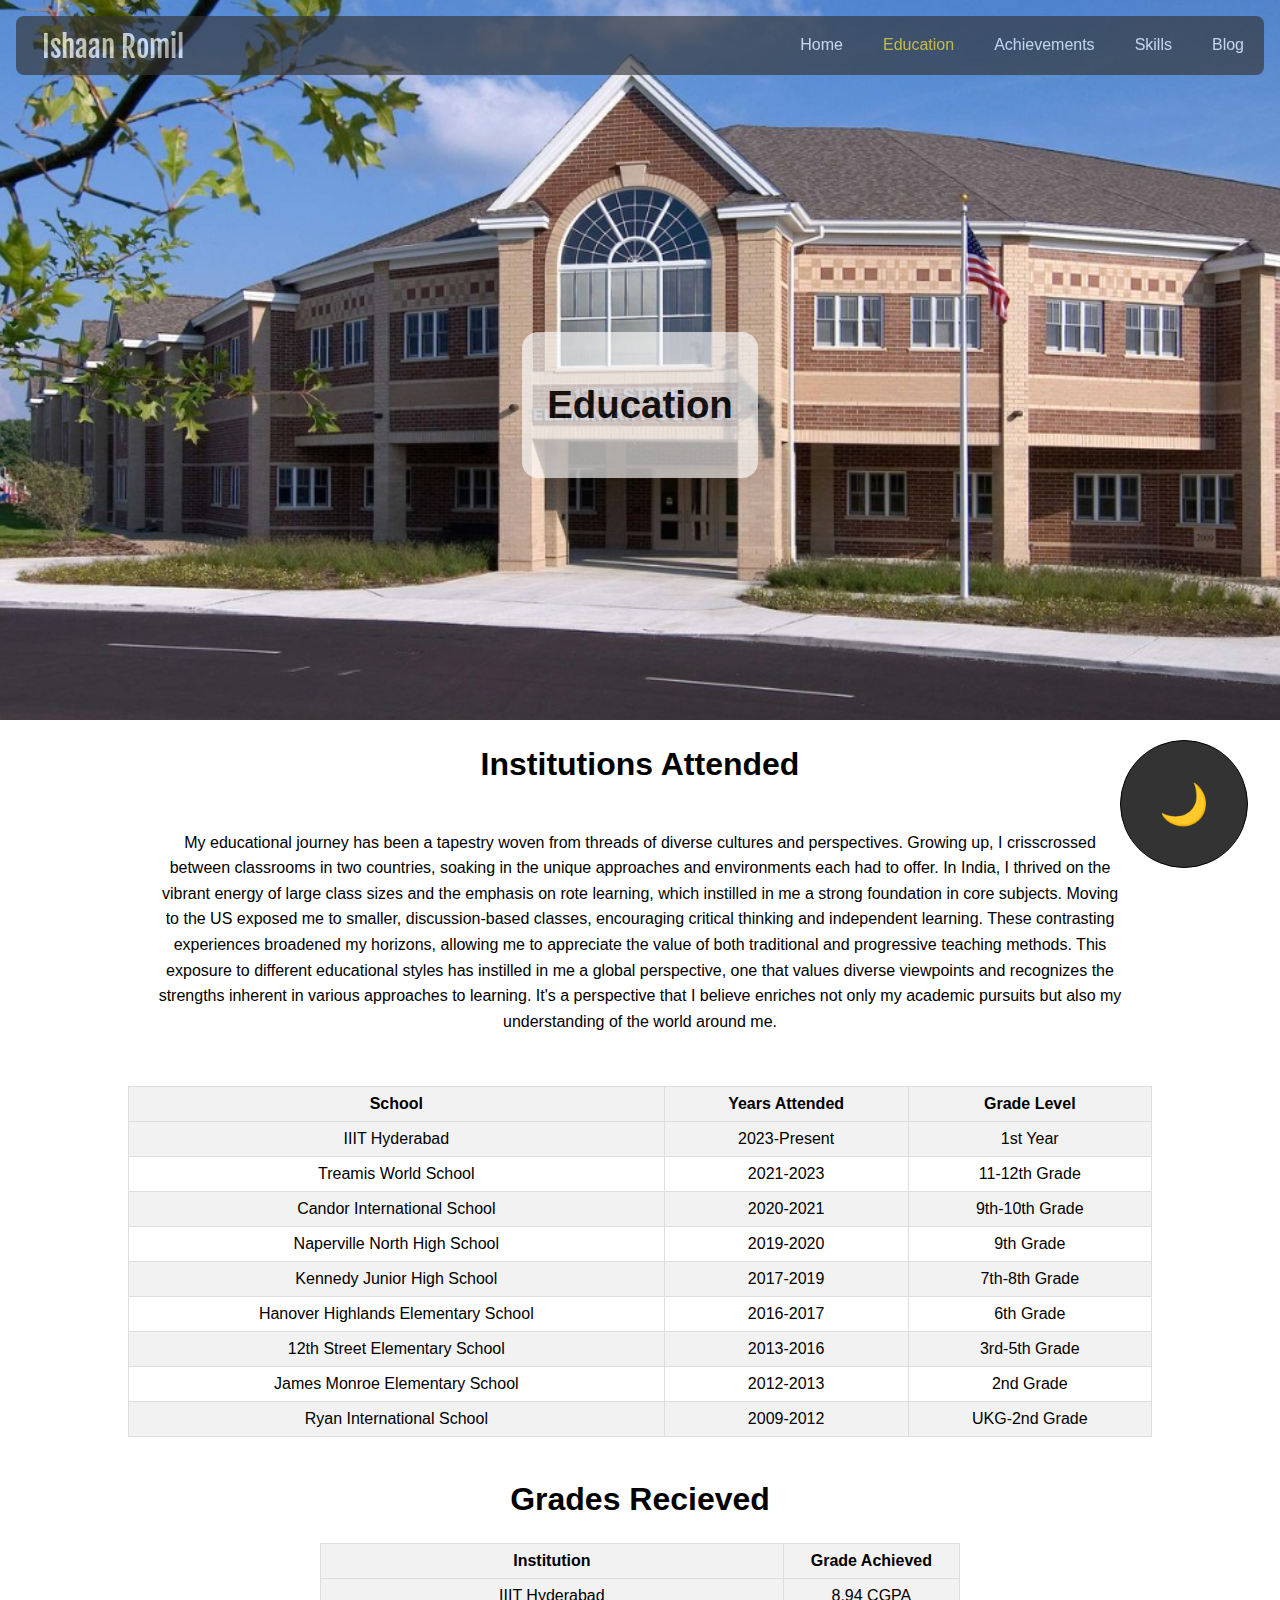
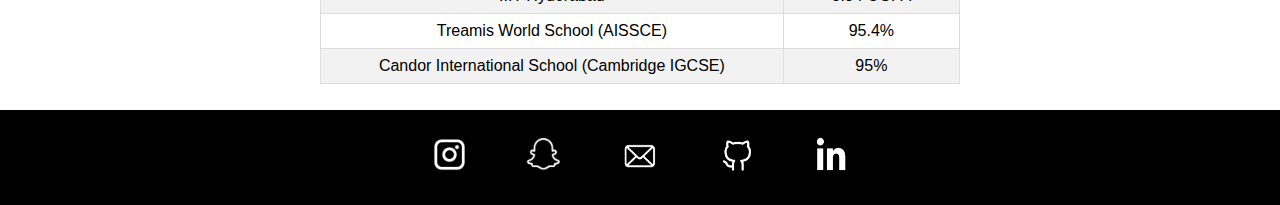
==== edu.html @ 40a2390b "upload files" ====
<!DOCTYPE html>
<html>
<head>
    <title>Ishaan Romil</title>
    <link href="style.css" rel="stylesheet" type="text/css">
    <link rel="stylesheet" href="https://fonts.googleapis.com/css2?family=Fjalla+One">
    <link rel="icon" type="image/x-icon" href="memoji.png">
    <meta charset="UTF-8">
    <style>
        #containeredu {
            min-height: 80vh;
            display: flex;
            flex-direction: column;
            align-items: center;
            justify-content: center;
            background-image: URL(homebanner/schools/IIIT-Hyderabad.jpg);
            background-size: cover;
            background-repeat: no-repeat;
            background-position: center;
            position: relative;
            transition: background-image 0.5s ease;
        }
        @media screen and (max-width: 1000px) {
            #containeredu {
                min-height: 50vw; 
            }
        }
    </style>

</head>
<body>
    <div id="containeredu">
        <div id="header">
            <ul id="header">
                <li id="logo">Ishaan Romil</a></li>
                <li><a href="blog.html" target="_blank">Blog</a></li>
                <li><a href="skills.html">Skills</a></li>
                <li><a href="achievements.html">Achievements</a></li>
                <li><a href="edu.html" style="color:gold;">Education</a></li>
                <li><a href="index.html">Home</a></li>
                
            </ul>
        </div>
        <div id="center-box">
            <h1>Education</h1>
        </div>
    </div>
    <div id = "edu-text">
        <h1>Institutions Attended</h1>
        <p>My educational journey has been a tapestry woven from threads of diverse cultures 
        and perspectives. Growing up, I crisscrossed between classrooms in two countries, 
        soaking in the unique approaches and environments each had to offer. 
        In India, I thrived on the vibrant energy of large class sizes and the emphasis on 
        rote learning, which instilled in me a strong foundation in core subjects.
        Moving to the US exposed me to smaller, discussion-based classes, encouraging critical 
        thinking and independent learning. These contrasting experiences broadened my horizons, 
        allowing me to appreciate the value of both traditional and progressive teaching methods. 
        This exposure to different educational styles has instilled in me a global perspective, 
        one that values diverse viewpoints and recognizes the strengths inherent in various approaches 
        to learning. It's a perspective that I believe enriches not only my academic pursuits but 
        also my understanding of the world around me.</p>
    </div>
    <div id="education-table">
        <table>
            <tr>
                <th>School</th>
                <th>Years Attended</th>
                <th>Grade Level</th>
            </tr>
            <tr>
                <td>IIIT Hyderabad</td>
                <td>2023-Present</td>
                <td>1st Year</td>
            </tr>
            <tr>
                <td>Treamis World School</td>
                <td>2021-2023</td>
                <td>11-12th Grade</td>
            </tr>
            <tr>
                <td>Candor International School</td>
                <td>2020-2021</td>
                <td>9th-10th Grade</td>
            </tr>
            <tr>
                <td>Naperville North High School</td>
                <td>2019-2020</td>
                <td>9th Grade</td>
            </tr>
            <tr>
                <td>Kennedy Junior High School</td>
                <td>2017-2019</td>
                <td>7th-8th Grade</td>
            </tr>
            <tr>
                <td>Hanover Highlands Elementary School</td>
                <td>2016-2017</td>
                <td>6th Grade</td>
            </tr>
            <tr>
                <td>12th Street Elementary School</td>
                <td>2013-2016</td>
                <td>3rd-5th Grade</td>
            </tr>
            <tr>
                <td>James Monroe Elementary School</td>
                <td>2012-2013</td>
                <td>2nd Grade</td>
            </tr>
            <tr>
                <td>Ryan International School</td>
                <td>2009-2012</td>
                <td>UKG-2nd Grade</td>
            </tr>
        </table>
    </div>
    <div>
        <h1 style = "text-align: center;">Grades Recieved</h1>
        <table id="education-table2">
            <tr>
                <th>Institution</th>
                <th>Grade Achieved</th>
            </tr>
            <tr>
                <td>IIIT Hyderabad</td>
                <td>8.94 CGPA</td>
            </tr>
            <tr>
                <td>Treamis World School (AISSCE)</td>
                <td>95.4%</td>
            </tr>
            <tr>
                <td>Candor International School (Cambridge IGCSE)</td>
                <td>95%</td>
            </tr>
        </table>
    </div>
    <div>
        <button id="dark-mode-toggle"></button>
    </div>
    <div id="footer">
        <div class="footer-logo">
            <a href="https://www.instagram.com/ishaan_romil/" target="_blank"><img src="insta.png" alt="Instagram"></a>
        </div>
        <div class="footer-logo">
            <a href="https://t.snapchat.com/NxteoW6p" target="_blank"><img src="snap.png" alt="Snapchat"></a>
        </div>
        <div class="footer-logo">
            <a href="https://mailto:ishaan.romil@gmail.com" target="_blank"></a><img src="mail.png" alt="Email"></a>
        </div>
        <div class="footer-logo">
            <a href="https://github.com/Fane1824" target="_blank"><img src="github.png" alt="GitHub"></a>
        </div>
        <div class="footer-logo">
            <a href="https://www.linkedin.com/in/ishaan-romil/" target="_blank"><img src="linkedin.png" alt="LinkedIn"></a>
        </div>
    </div>
    <script src="script.js"></script>
    <script>const page2Images = ["homebanner/schools/eleschool.png", "homebanner/schools/candor.jpg", "homebanner/schools/IIIT-Hyderabad.jpg"];
        changeBackground("containeredu", page2Images);</script>
</body>
</html>
---- style.css ----
body {
    background-color: var(--primary-color);
    color: var(--secondary-color);
    margin: 0;
    padding: 0;
    font-family: 'Gill Sans', 'Gill Sans MT', Calibri, 'Trebuchet MS', sans-serif;
}

#container {
    min-height: 80vh;
    display: flex;
    flex-direction: column;
    align-items: center;
    justify-content: center;
    background-image: url(https://www.metoffice.gov.uk/binaries/content/gallery/metofficegovuk/hero-images/weather/cloud/cumulus-cloud.jpg/cumulus-cloud.jpg/metofficegovuk%3AheroXXLarge);
    background-size: cover;
    background-repeat: no-repeat;
    background-position: center;
    position: relative;
}


#header ul {
    list-style-type: none;
    margin: 0;
    padding: 0;
    overflow: hidden;
}

#header li {
    float: right;
}

#header {
    width: calc(100% - 2.5vw); 
    background-color: #333333;
    opacity: 0.8;
    position: fixed;
    top: 1.25vw; 
    left: 1.25vw; 
    right:1.25vw;
    z-index: 1;
    border-radius: 0.625vw; 
}

#header a {
    display: block;
    color: white;
    text-align: center;
    padding: 1.5625vw; 
    text-decoration: none;
    font-size: 1.25vw;
}

#logo {
    display: block;
    color: white;
    text-align: center;
    float: left !important;
    padding: 0.78125vw; 
    padding-top: 1vw;
    text-decoration: none;   
    font-family:'Fjalla One', sans-serif; 
    font-size: 2.25vw;
    margin-left: 1.25vw;
}

li a:hover {
    background-color: #111111;
}

#center-box {
    background-color: rgba(255, 255, 255, 0.8);
    opacity: 80%;
    padding: 2vw; 
    font-size: 1.5vw; 
    border-radius: 1.25vw; 
    text-align: center;
    margin-top: 10vh; 
}

#center-box2 {
    background-color: rgba(255, 255, 255, 0.8);
    padding-top: 1vw; 
    padding-bottom: 1vw;
    padding-left: 5vw;
    padding-right: 5vw;
    font-size: 1.5vw; 
    border-radius: 1.25vw;
    text-align: center;
    margin-top: 10vh; 
}

#line1 {
    font-size: 2vw; 
}

#line2 {
    font-size: 1.5vw; 
}

#biography {
    display: flex;
    align-items: center;
    justify-content: center;
    margin-top: 2vw; 
}

#image-container {
    margin-right: 3.9vw; 
    margin-left: 1.95vw;
}

#image-container img {
    max-width: 100%;
    height: auto;
    border-radius: 50%;
    margin: 1vw; 
}

#bio-text {
    max-width: 42vw;
}

#bio-text p {
    font-size: 1.5vw; 
    line-height: 1.6;
}

#footer {
    background-color: #000;
    padding: 2vw 0;
    text-align: center;
}

.footer-logo {
    display: inline-block;
    margin: 0 2vw; 
}

.footer-logo img {
    width: 3.125vw; 
    height: 3.125vw; 
}

/* education */

#education-table {
    margin-top: 2vw;
}

#education-table2 {
    width: 50vw; 
    margin-top: 2vw;
    margin-bottom: 2vw; 
}

table {
    width: 80vw; 
    border-collapse: collapse;
    margin: 0 auto;
    margin-bottom: 3.4375vw; 
}

th, td {
    border: 0.0625vw solid #dddddd; 
    padding: 0.625vw;
    text-align: center;
}

th {
    background-color: #f2f2f2;
}

tr:nth-child(even) {
    background-color: #f2f2f2;
}

tr:hover {
    background-color: #dddddd;
}

#edu-text {
    width: 80vw; 
    margin: 2vw auto;
    text-align: center;
}

#edu-text p {
    background-color: var(--primary-color);
    padding: 2vw;
    border-radius: 0.625vw; 
    font-size: 1.25vw;
    line-height: 1.6;
}

/* skills */

#skill-section {
    padding: 2vw 0; 
    text-align: center;
}

#skill-section h1 {
    font-size: 2.25vw; 
    margin-bottom: 1.25vw; 
}

#skill-content {
    display: flex;
    justify-content: center;
}

#skill-table {
    width: 50vw;
    align-items: center;
}

#skill-table table {
    width: 90%;
    border-collapse: collapse;
}

#skill-table th, #skill-table td {
    padding: 1vw; 
    border: 0.1vw solid #ddd;
}

#skill-paragraph {
    width: 50vw; 
    padding: 0 2vw; 
    margin-top: 5vw; 
}

#skill-paragraph p {
    font-size: 1.5vw; 
    line-height: 1.6;
}

#programming-skills {
    text-align: center;
    margin-bottom: 3.125vh; 
}

#skill-boxes {
    display: inline-block;
}

.skill-box {
    display: inline-block;
    border: 0.1vw solid #ccc; 
    border-radius: 0.3125vw;
    padding: 0.3125vw 0.625vw; 
    margin: 0 1.25vw;
    background-color: #f2f2f2; 
    color: black;
    color: var(--secondary-color);
}

#see-more {
    text-align: center;
    margin-top: 1.25vh; 
    margin-bottom: 3.125vh; 
}

#see-more h1 {
    margin-bottom: 0.625vh; 
}

#see-more button {
    display: inline-block;
    border: 0.1vw solid #ccc;
    border-radius: 0.3125vw;
    padding: 0.3125vw 0.625vw;
    margin-top: 1.25vw; 
    background-color: #f2f2f2; 
    color: var(--secondarys-color);
    cursor: pointer;
    transition: background-color 0.3s;
}

#see-more button:hover {
    background-color: #e0e0e0; 
}

/* blog */

#blog-section {
    margin-top: 1.25vh; 
}

.blog-container {
    display: flex;
    justify-content: space-between;
}

#blog-link-format {
    text-align: center;
    max-width:40vw;
    font-size:2.5vw;
    margin-bottom:5vw;
    margin:5vw;
}

#blog-link-format a {
    color:var(--secondary-color);
    text-decoration:none;
}

.like-comment-section {
    margin-top: 1.25vw; 
}

.like-button {
    padding: 0.3125vw 0.625vw; 
    background-color: #007bff;
    color: white;
    border: none;
    border-radius: 0.3125vw; 
    cursor: pointer;
}

.like-counter {
    margin-left: 0.625vw; 
}

.like-button.liked {
    background-color: #808080;
}

/* darkmode & color formatting */

.dark-mode #header {
    background-color: #111; 
}

.dark-mode #center-box {
    background-color: #000; 
}

.dark-mode #center-box2 {
    background-color: rgba(0, 0, 0, 0.5);
}

:root {
    --primary-color: white;
    --secondary-color: black;
    --tertiary-color:#f2f2f2;
}

.dark-mode {
    --primary-color: #222;
    --secondary-color: white;
    --tertiary-color: #f2f2f2;
}

.dark-mode th, td {
    border: 1px solid #dddddd; 
    padding: 8px;
    text-align: center;
}

.dark-mode th {
    background-color: #444444; 
    color: white; 
}

.dark-mode tr:nth-child(even) {
    background-color: #333333;
    color: white; 
}

.dark-mode tr:hover {
    background-color: #555555; 
}

.dark-mode .skill-box {
    background-color: #444444;
}

.dark-mode #see-more button {
    background-color: #444444;
}

#dark-mode-toggle {
    position: fixed;
    bottom: 2.5vw; 
    right: 2.5vw; 
    background-color: rgba(0, 0, 0, 0.8);
    color: black;
    width: 10vw; 
    height: 10vw; 
    border: 0.1vw solid black; 
    border-radius: 50%;
    display: flex;
    justify-content: center;
    align-items: center;
    font-size: 3.125vw;
    cursor: pointer;
    z-index: 1000; 
    box-shadow: none;
}

/* for mobile */

@media screen and (max-width: 1000px) {
    #container {
        min-height: 50vw; 
    }
    #header a {
        font-size: 3.5vw;
    }
    #logo {
        font-size: 3.5vw;
    }
    #biography {
        display: inline;
        justify-content: center;
        align-items: center;
    }

    #image-container {
        margin-top:5vw;
        margin-left: 30vw;
        margin-bottom: 5vw;
    }
    
    #image-container img {
        margin:5vw;
        max-width: 100%;
        height: 70vw;
        border-radius: 50%;
        align-items: center;
        align-content: center;
        margin: 1vw; 
    }

    #bio-text h1, h3 {
        text-align: center;
    }
    
    #bio-text p {
        text-align: center;
        font-size: 1.5vw; 
        line-height: 1.6;
        max-width:80vw;
    }
    #bio-text {
        margin-left: 10vw;
        max-width: 80vw; 
    }
    #skill-table {
        margin-left: 10vw;
        width:80vw;
    }
    #skill-table td, th {
        font-size: 2.5vw;
    }
    #skill-paragraph p{
        font-size: 3vw;
        margin-left:10vw;
        width:80vw;
    }
    #skill-content {
        display:inline;
    }
    .skill-box {
        font-size: 4vw;
    }
    #see-more button {
        font-size: 4vw;
    }
    .footer-logo img {
        width: 5vw;
        height: 5vw;  
    }
    
    table {
        font-size: 2.5vw;
    }

    .like-button {
        font-size: 2.5vw;
    }

    .like-counter {
        font-size: 2.5vw;
    }

    #line1 {
        font-size: 6vw;
    }
    
    #line2 {
        font-size: 4vw;
    }
}
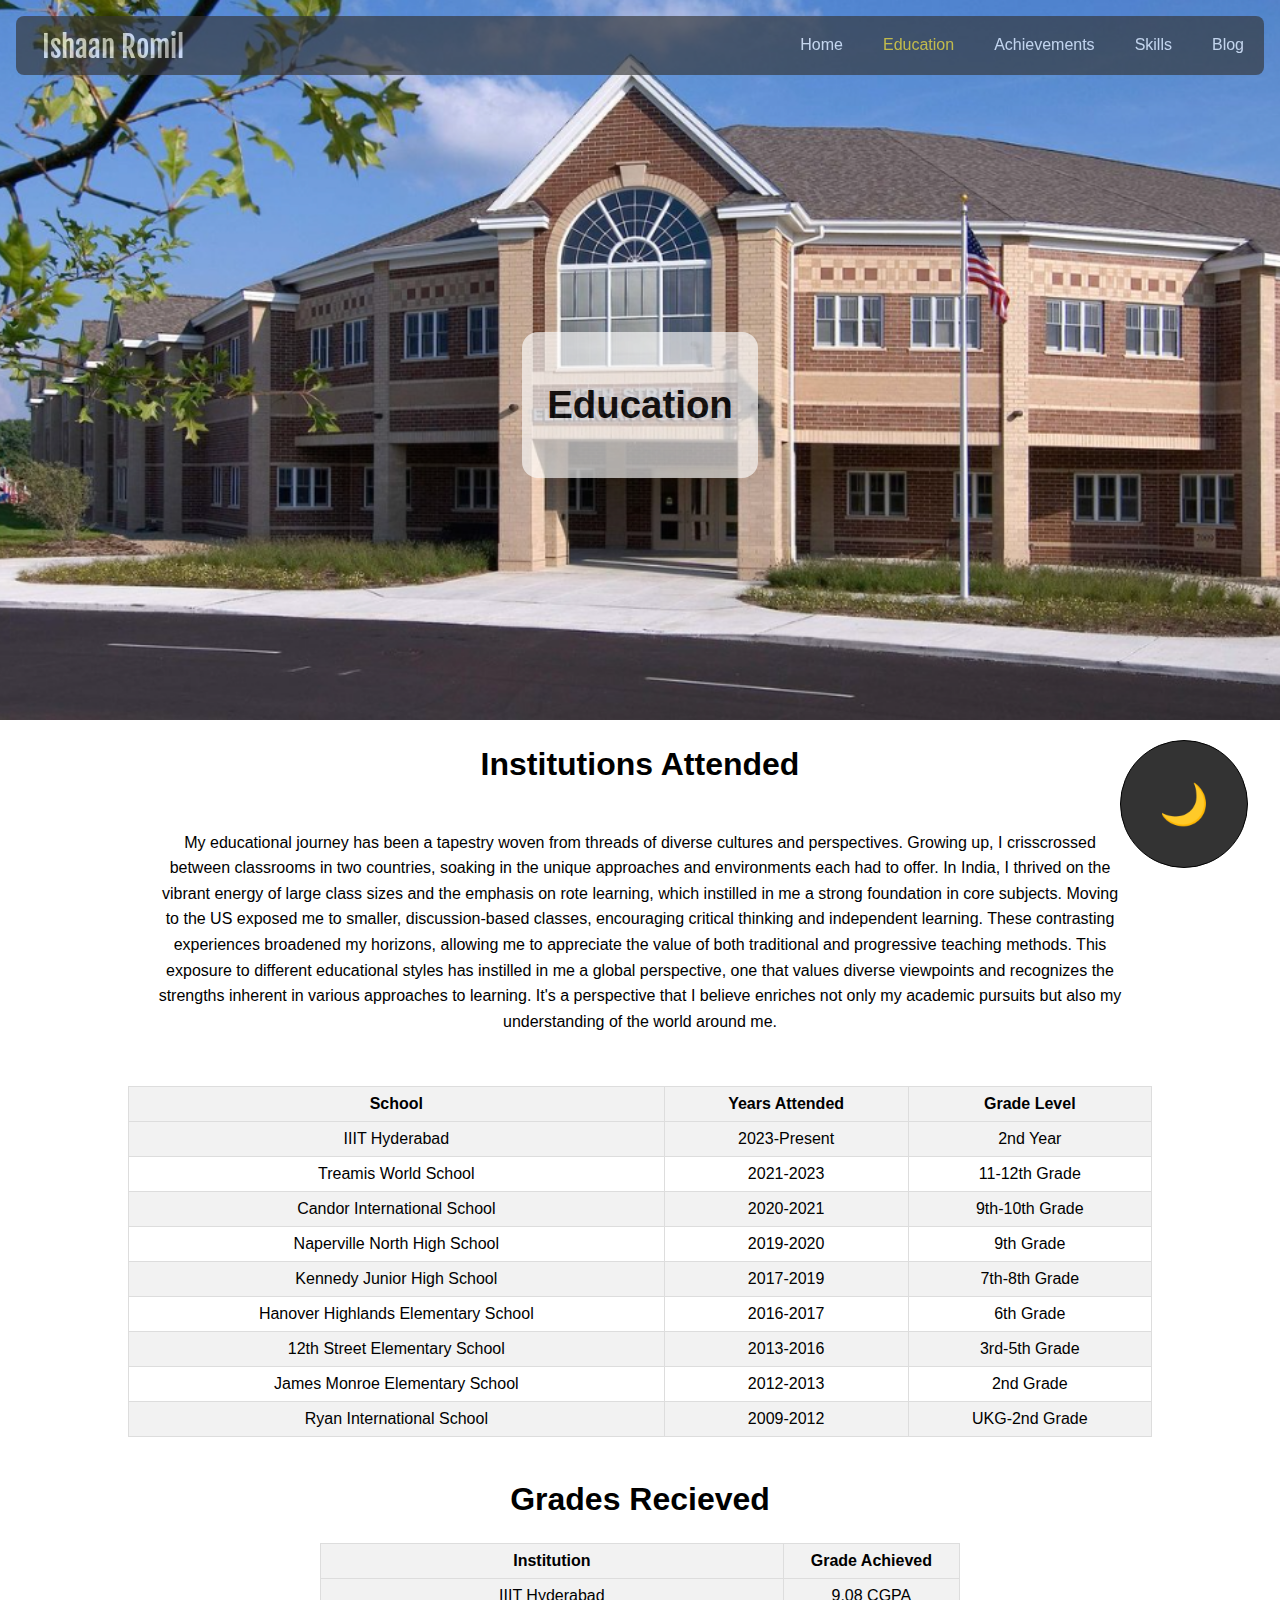
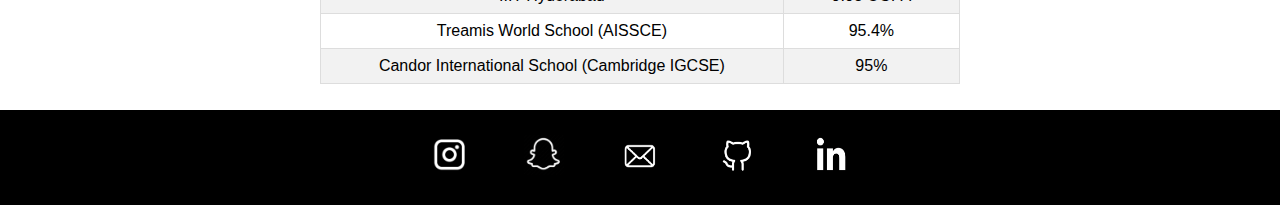
==== commit 5c793165: "Update edu.html" ====
--- a/edu.html
+++ b/edu.html
@@ -70,7 +70,7 @@
             <tr>
                 <td>IIIT Hyderabad</td>
                 <td>2023-Present</td>
-                <td>1st Year</td>
+                <td>2nd Year</td>
             </tr>
             <tr>
                 <td>Treamis World School</td>
@@ -123,7 +123,7 @@
             </tr>
             <tr>
                 <td>IIIT Hyderabad</td>
-                <td>8.94 CGPA</td>
+                <td>9.08 CGPA</td>
             </tr>
             <tr>
                 <td>Treamis World School (AISSCE)</td>
